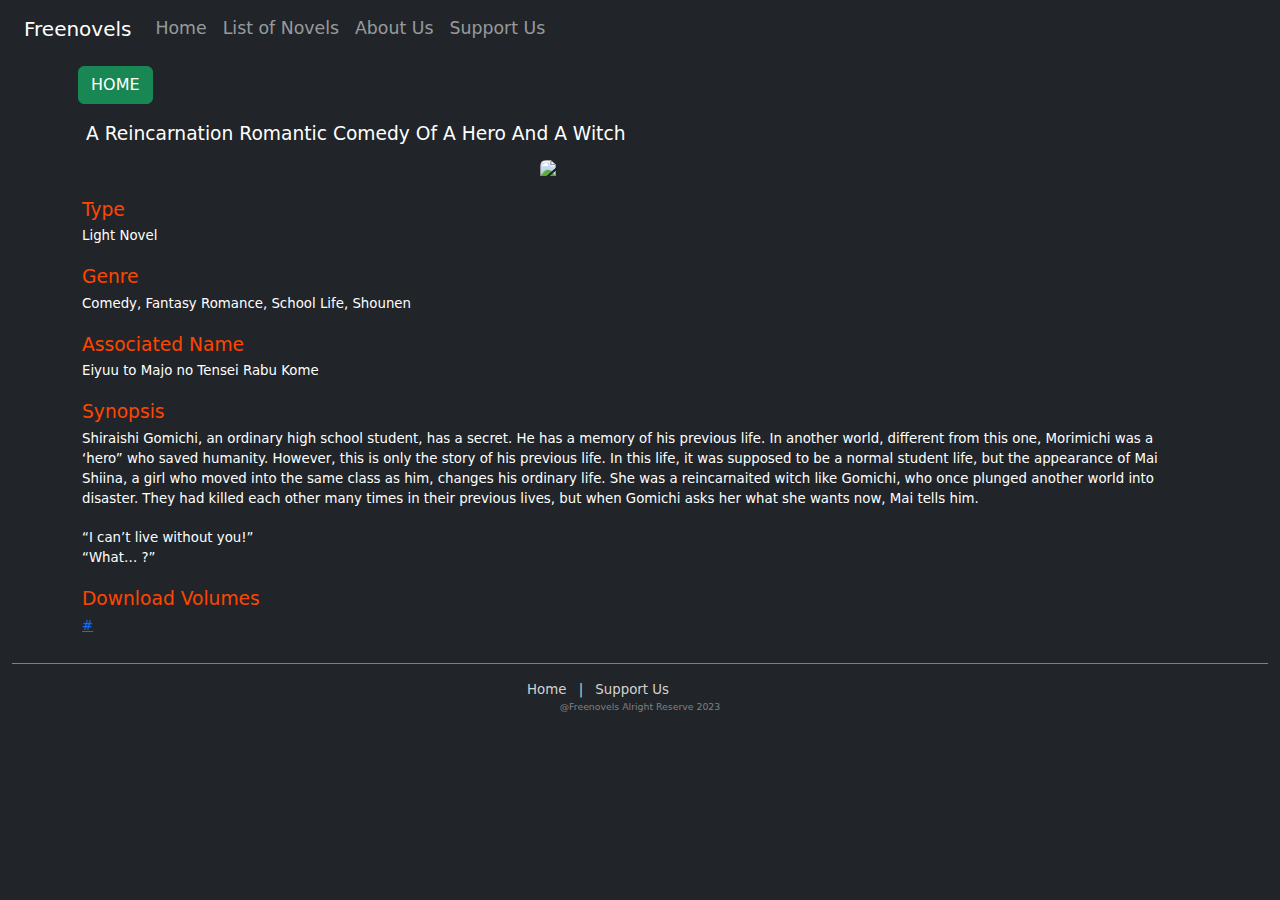
==== series/A-Reincarnation-Romantic-Comedy-Of-A-Hero-And-A-Witch.html @ 3abd3579 "commit2" ====
<!DOCTYPE html>
<html lang="en">
<head>
  <meta charset="UTF-8">
  <meta http-equiv="X-UA-Compatible" content="IE=Edge">
  <meta name="viewport" content="width=device-width, initial-scale=1">
  <meta name="description" content="Let you download newest translated novels in epub format for free"/>
  <title>A Reincarnation Romantic Comedy Of A Hero And A Witch Epub</title>
  <meta property="og:locale" content="en_US" />
  <meta property="og:type" content="website" />
  <meta property="og:title" content="A Reincarnation Romantic Comedy Of A Hero And A Witch Epub" />
  <meta property="og:description" content="Let you download newest translated novels in epub format for free" />
  <meta property="og:url" content="https://freenovels.me/series/A-Reincarnation-Romantic-Comedy-Of-A-Hero-And-A-Witch.html" />
  <meta property="og:site_name" content="Freenovels" />
  <meta name="twitter:card" content="summary_large_image" />
  <meta property="og:image" content="https://freenovels.me/backgroundbg.png/"/>
  <meta property="fb:app_id" content="" />
  <meta name="twitter:site" content="@Freenovels" />
  <meta name="twitter:title" content="A Reincarnation Romantic Comedy Of A Hero And A Witch Epub" />
  <meta name="twitter:description" content="Let you download newest translated novels in epub format for free" />
  <meta name="twitter:image" content="https://freenovels.me/backgroundbg.png/" />
  <meta name="theme-color" content="#000000"/>
  <!-- HTML -->
  
  <link rel="shortcut icon" type="image/x-icon" href="https://freenovels.me/favicon.png" size="512x512">

  <!-- Custom Styles -->
  <link rel="stylesheet" href="/bootstrap/bootstrap.css">
  <link rel="stylesheet" href="/style.css">
</head>

<body class="bg-dark container-fluid p-0">
  
  <!-- Main Container -->
  <div class="main-container container-fluid">
    
    <!-- Navigation Bar -->
    <nav class="navbar navbar-expand-sm bg-dark navbar-dark">
      <div class="container-fluid">
         <a class="navbar-brand" href="#">Freenovels</a>
         <button class="navbar-toggler" type="button" data-bs-toggle="collapse" data-bs-target="#collapsibleNavbar">
           <span class="navbar-toggler-icon"></span>
          </button>
          <div class="collapse navbar-collapse" id="collapsibleNavbar">
             <ul class="navbar-nav">
                <li class="nav-item">
                  <a class="nav-link" href="#">Home</a>
                </li>
                <li class="nav-item">
                  <a class="nav-link" href="#">List of Novels</a>
                </li>
                <li class="nav-item">
                  <a class="nav-link" href="#">About Us</a>
                </li>
                <li class="nav-item">
                  <a class="nav-link" href="#">Support Us</a>
                </li>
           </ul>
        </div>
       </div>
    </nav>
    <style type="text/css" media="all">
      .post p#title{color: white;font-size: 14pt;padding: 8px;margin:0;}
      button.btn a{text-decoration: none;color:inherit;}
      article h5{color: orangered;font-size: 14pt;margin: 0;padding: 5px 0}
      article p{color: white;font-size: 10pt;margin: 0;padding: 0 0 15px 0}
    </style>
    <!-- Latest -->
    <div class="container post p-2">
      <button class="btn btn-success rounded mb-2" type="button"><a href="https://freenovels.me/">HOME</a></button>
      <p id="title" title="A Reincarnation Romantic Comedy Of A Hero And A Witch">A Reincarnation Romantic Comedy Of A Hero And A Witch</p>
      
      <div class="imagecover container-fluid d-flex justify-content-center p-1">
        <img class="rounded" width="200" height="auto" src="https://cdn.novelupdates.com/images/2021/10/A-Reincarnation-Romantic-Comedy-Of-A-Hero-And-A-Witch.jpg" alt="Cover Photo">
      </div>
      
      <article class="container p-1">
        <h5>Type</h5>
        <p id="type">Light Novel</p>
        <h5>Genre</h5>
        <p id="genre">Comedy, Fantasy Romance, School Life, Shounen</p>
        <h5>Associated Name</h5>
        <p id="associated">Eiyuu to Majo no Tensei Rabu Kome</p>
        <h5>Synopsis</h5>
        <p id="description">Shiraishi Gomichi, an ordinary high school student, has a secret. He has a memory of his previous life. In another world, different from this one, Morimichi was a ‘hero” who saved humanity. However, this is only the story of his previous life. In this life, it was supposed to be a normal student life, but the appearance of Mai Shiina, a girl who moved into the same class as him, changes his ordinary life. She was a reincarnaited witch like Gomichi, who once plunged another world into disaster. They had killed each other many times in their previous lives, but when Gomichi asks her what she wants now, Mai tells him.
        <br><br>
        “I can’t live without you!” <br>
        “What… ?”</p>
        <h5>Download Volumes</h5>
        <p id="link"><a href="#">#</a></p>
      </article>
      
     <!-- Footer -->
     
    </div>
    <footer class="container-fluid bg-dark p-3">
      <div class="container p-0 m-0 d-flex">
        <span><a href="https://freenovels.me/">Home</a> | <a href="https://ko-fi.com/aetherflames">Support Us</a></span>
      </div>
      <p>@Freenovels Alright Reserve 2023</p>
    </footer>
  </div>
  
  <!-- Project -->
  <script src="/bootstrap/bootstrap.js"></script>
  <script src="https://ajax.googleapis.com/ajax/libs/jquery/3.6.1/jquery.min.js"></script>
  <script src="/main.js"></script>
</body>
</html>
---- style.css ----
*{box-sizing: border-box}
body {
  margin: 0;
  padding: 0;
  font-size: 13pt;
  max-width: 100%;
  height: 100%
}
/*Latest*/
ul#latest li a{
  color: inherit;
  text-decoration: none
}
ul#latest li a img{
  width: 100px;
  height: 150px
}
ul#latest li a div{
  padding: 0 8px 0 8px;
}
ul#latest li a div p{
  color: white;
  font-size: 10pt
}
ul#latest li a div p#title{
  display: -webkit-box;
  -webkit-line-clamp: 2;
  -webkit-box-orient: vertical;
  overflow: hidden;
  text-overflow: ellipsis;
  line-height: 1.0
}
ul#latest li a div p#genre{
  display: -webkit-box;
  -webkit-line-clamp: 3;
  -webkit-box-orient: vertical;
  overflow: hidden;
  text-overflow: ellipsis;
  line-height: 1.0
}
footer div{
  color: lightgrey;
  font-size: 10pt;
  justify-content: center
}
footer{
  border-top: 1px solid grey;
  text-align: center;
}
footer p{
  color: grey;
  font-size: 7pt
}
footer div span > a{
  text-decoration: none;
  color: inherit;
  margin: 8px
}
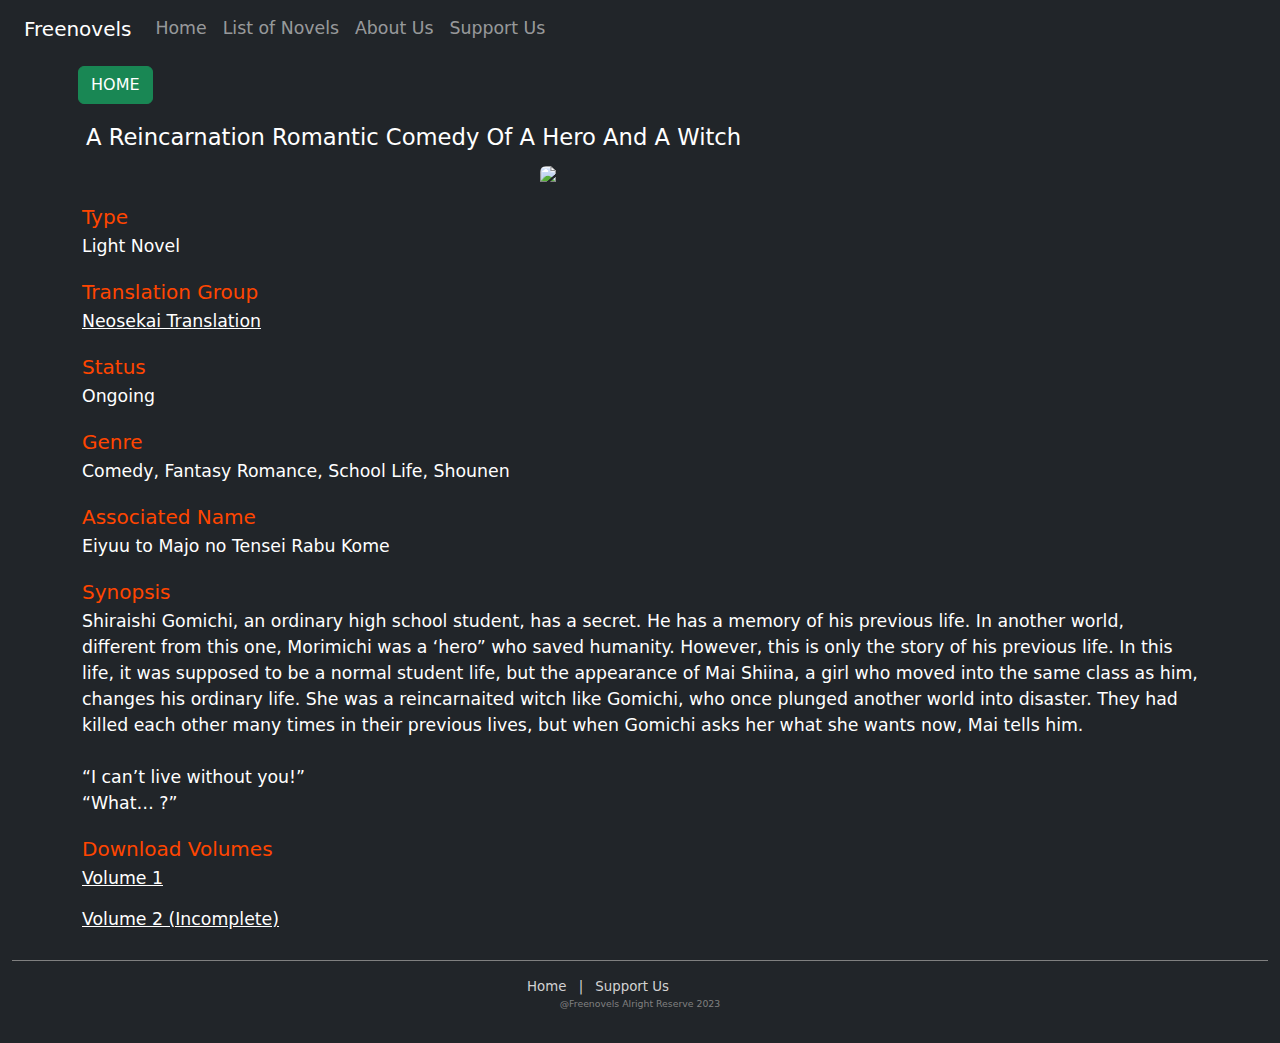
==== commit 3432be59: "Add files via upload" ====
--- a/series/A-Reincarnation-Romantic-Comedy-Of-A-Hero-And-A-Witch.html
+++ b/series/A-Reincarnation-Romantic-Comedy-Of-A-Hero-And-A-Witch.html
@@ -44,26 +44,28 @@
           <div class="collapse navbar-collapse" id="collapsibleNavbar">
              <ul class="navbar-nav">
                 <li class="nav-item">
-                  <a class="nav-link" href="#">Home</a>
+                  <a class="nav-link" href="/index.html">Home</a>
                 </li>
                 <li class="nav-item">
-                  <a class="nav-link" href="#">List of Novels</a>
+                  <a class="nav-link" href="/list-novels.html">List of Novels</a>
                 </li>
                 <li class="nav-item">
-                  <a class="nav-link" href="#">About Us</a>
+                  <a class="nav-link" href="/about-us.html">About Us</a>
                 </li>
                 <li class="nav-item">
-                  <a class="nav-link" href="#">Support Us</a>
+                  <a class="nav-link" href="https://ko-fi.com/aetherflames">Support Us</a>
                 </li>
            </ul>
         </div>
        </div>
     </nav>
     <style type="text/css" media="all">
-      .post p#title{color: white;font-size: 14pt;padding: 8px;margin:0;}
+      .post p#title{color: white;font-size: 17pt;padding: 8px;margin:0;}
       button.btn a{text-decoration: none;color:inherit;}
-      article h5{color: orangered;font-size: 14pt;margin: 0;padding: 5px 0}
-      article p{color: white;font-size: 10pt;margin: 0;padding: 0 0 15px 0}
+      article h5{color: orangered;font-size: 15pt;margin: 0;padding: 5px 0}
+      article p{color: white;font-size: 13pt;margin: 0;padding: 0 0 15px 0}
+      article p a{color: inherit}
+      article p a:hover{color: darkorange}
     </style>
     <!-- Latest -->
     <div class="container post p-2">
@@ -77,6 +79,10 @@
       <article class="container p-1">
         <h5>Type</h5>
         <p id="type">Light Novel</p>
+        <h5>Translation Group</h5>
+        <p id="translated"><a href="https://www.neosekaitranslations.com/novel/a-reincarnation-romantic-comedy-of-a-hero-and-a-witch/">Neosekai Translation</a></p>
+        <h5>Status</h5>
+        <p>Ongoing</p>
         <h5>Genre</h5>
         <p id="genre">Comedy, Fantasy Romance, School Life, Shounen</p>
         <h5>Associated Name</h5>
@@ -87,7 +93,8 @@
         “I can’t live without you!” <br>
         “What… ?”</p>
         <h5>Download Volumes</h5>
-        <p id="link"><a href="#">#</a></p>
+        <p id="link"><a href="https://drive.google.com/drive/folders/1-7DkibINX-DY0yprzvS1Qt2NHCRnJ8k3">Volume 1</a></p>
+        <p id="link"><a href="https://drive.google.com/drive/folders/1-CYFpA5Cwkn1Fxnz4EqvHfbBjUJJf3GD">Volume 2 (Incomplete)</a></p>
       </article>
       
      <!-- Footer -->
